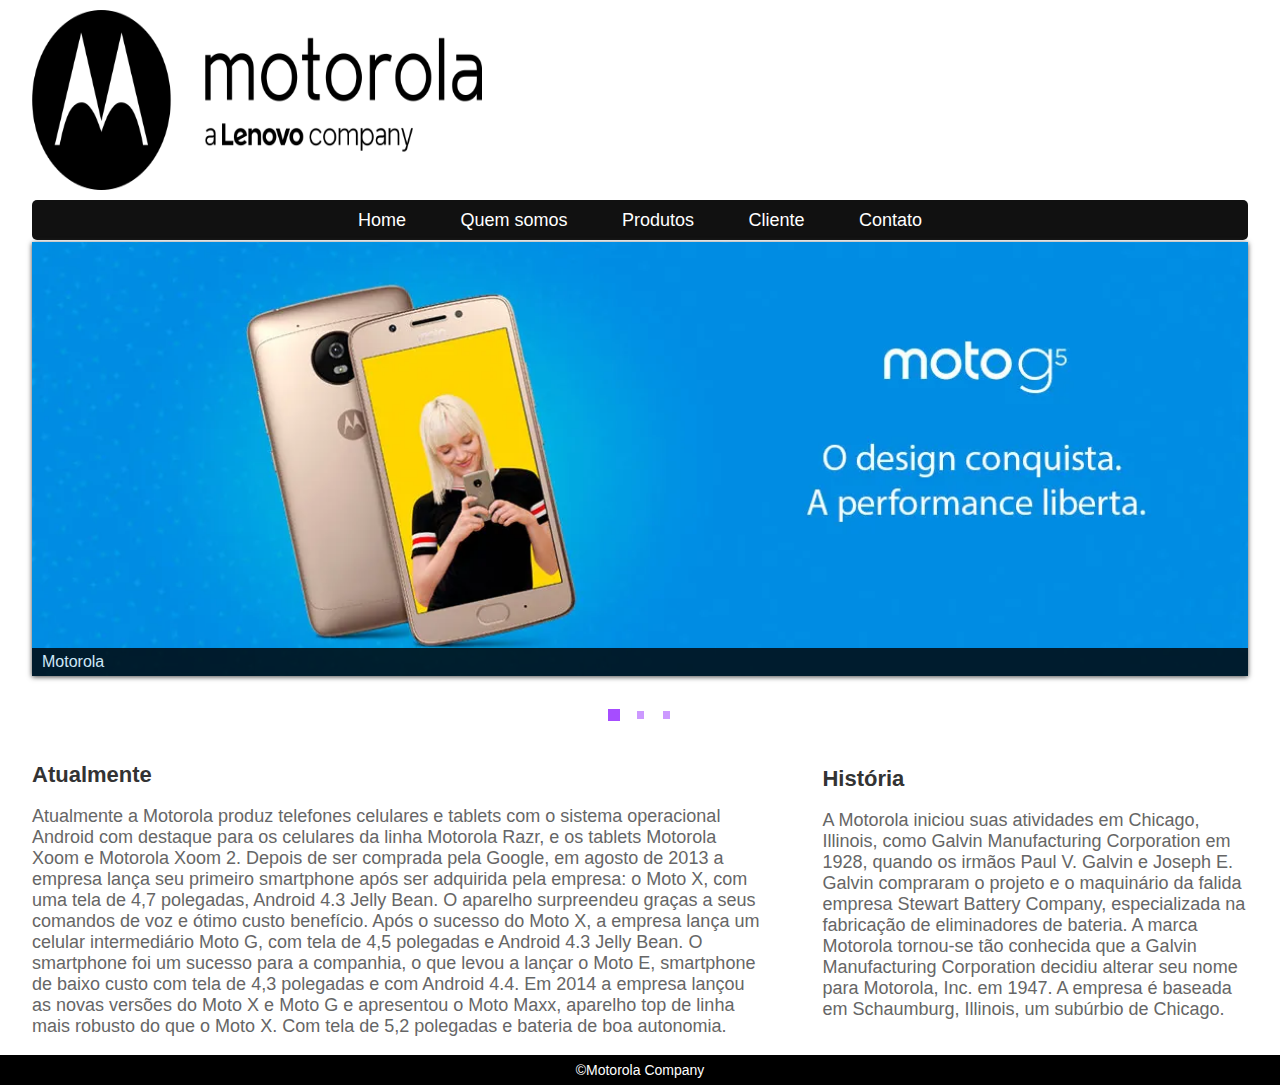
==== cms/index.html @ 976c89d6 "Adicionando pasta cms" ====
<!doctype html>
<html>
<head>
<meta charset="utf-8">

    <title>Motorola - Site Oficial</title>
    
	<link rel="stylesheet" href="css/default.css" type="text/css" media="screen" />   
    <link rel="stylesheet" href="css/nivo-slider.css" type="text/css" media="screen" />
	
	<link href="css/estilo.css" rel="stylesheet" type="text/css">
	<link href="css/index.css" rel="stylesheet" type="text/css">
   
	<script type="text/javascript" src="js/jquery-1.9.0.min.js"></script>
    <script type="text/javascript" src="js/jquery.nivo.slider.js"></script>
    <script type="text/javascript">
    $(window).load(function() {
        $('#slider').nivoSlider();
    });
    </script>
	
	<meta name="viewport" content="width=device-width, initial-scale=1.0">
	
</head>
<body>
<section class="container">
	<header class="topo">
		<div class="logo">
		
			<img src="images/logo.png" width="450" height="180" class="imglogo"/>
			
		</div> <!-- Fim Logo -->
		
		<nav class="menu">
	
			<a href="index.html">Home</a>
			<a href="quemsomos.html">Quem somos</a>
			<a href="produtos.html">Produtos</a>
			<a href="cliente.html">Cliente</a>
			<a href="contato.html">Contato</a>
		</nav>
	</header>

	<div class="banner">
	
    <div class="slider-wrapper theme-default">
            <div id="slider" class="nivoSlider"> 
				<img src="images/motorola.jpg" width="1200" data-thumb="images/foto-moto.jpg" alt="" title="Motorola" />
				<img src="images/motorola2.jpg" width="1200" data-thumb="images/foto-moto2.jpg" alt="" title="Motorola" />
                <img src="images/motorola3.jpg" width="1200" data-thumb="images/foto-moto3" alt="" title="Motorola" data-transition="slideInLeft" />
				
            </div>            
        </div>
	</div> <!-- Fim do banner -->
	
	<div id="anunciotablet">
		Acessando de um tablet? Aqui você encontra diversos e-books...
	</div><!-- Fim Anúncio Tablet -->
    
	<article id="conteudo">
	<h1>Atualmente</h1>
<p>Atualmente a Motorola produz telefones celulares e tablets com o sistema operacional Android com destaque para os celulares da linha Motorola Razr, e os tablets Motorola Xoom e Motorola Xoom 2. Depois de ser comprada pela Google, em agosto de 2013 a empresa lança seu primeiro smartphone após ser adquirida pela empresa: o Moto X, com uma tela de 4,7 polegadas, Android 4.3 Jelly Bean. O aparelho surpreendeu graças a seus comandos de voz e ótimo custo benefício. Após o sucesso do Moto X, a empresa lança um celular intermediário Moto G, com tela de 4,5 polegadas e Android 4.3 Jelly Bean.
O smartphone foi um sucesso para a companhia, o que levou a lançar o Moto E, smartphone de baixo custo com tela de 4,3 polegadas e com Android 4.4.
Em 2014 a empresa lançou as novas versões do Moto X e Moto G e apresentou o Moto Maxx, aparelho top de linha mais robusto do que o Moto X. Com tela de 5,2 polegadas e bateria de boa autonomia.</p>

	</article>
	
	<aside id="coluna">
	<h2>História</h2>
<p>A Motorola iniciou suas atividades em Chicago, Illinois, como Galvin Manufacturing Corporation em 1928, quando os irmãos Paul V. Galvin e Joseph E. Galvin compraram o projeto e o maquinário da falida empresa Stewart Battery Company, especializada na fabricação de eliminadores de bateria. A marca Motorola tornou-se tão conhecida que a Galvin Manufacturing Corporation decidiu alterar seu nome para Motorola, Inc. em 1947. A empresa é baseada em Schaumburg, Illinois, um subúrbio de Chicago.</p>
	</aside>
	
	</section> <!-- Fim Container -->
	
	<footer class="rodape">
	&copy;Motorola Company
	
	</footer>
	
</body>
</html>
---- cms/css/default.css ----
/*
Skin Name: Nivo Slider Default Theme
Skin URI: http://nivo.dev7studios.com
Description: The default skin for the Nivo Slider.
Version: 1.3
Author: Gilbert Pellegrom
Author URI: http://dev7studios.com
Supports Thumbs: true
*/

.theme-default .nivoSlider {
	position:relative;
	background:#fff url(loading.gif) no-repeat 50% 50%;
    margin-bottom:10px;
    -webkit-box-shadow: 0px 1px 5px 0px #4a4a4a;
    -moz-box-shadow: 0px 1px 5px 0px #4a4a4a;
    box-shadow: 0px 1px 5px 0px #4a4a4a;
}
.theme-default .nivoSlider img {
	position:absolute;
	top:0px;
	left:0px;
	display:none;
}
.theme-default .nivoSlider a {
	border:0;
	display:block;
}

.theme-default .nivo-controlNav {
	text-align: center;
	padding: 20px 0;
}
.theme-default .nivo-controlNav a {
	display:inline-block;
	width:22px;
	height:22px;
	background:url(bullets.png) no-repeat;
	text-indent:-9999px;
	border:0;
	margin: 0 2px;
}
.theme-default .nivo-controlNav a.active {
	background-position:0 -22px;
}

.theme-default .nivo-directionNav a {
	display:block;
	width:30px;
	height:30px;
	background:url(arrows.png) no-repeat;
	text-indent:-9999px;
	border:0;
	opacity: 0;
	-webkit-transition: all 200ms ease-in-out;
    -moz-transition: all 200ms ease-in-out;
    -o-transition: all 200ms ease-in-out;
    transition: all 200ms ease-in-out;
	position:absolute;
	top:50%;
	z-index:100;
}	


.theme-default:hover .nivo-directionNav a { opacity: 1; }
.theme-default a.nivo-nextNav {
	background-position:-30px 0;
	right:15px;
	
}
.theme-default a.nivo-prevNav {
	left:15px;
}

.theme-default .nivo-caption {
    font-family: Helvetica, Arial, sans-serif;
}
.theme-default .nivo-caption a {
    color:#fff;
    border-bottom:1px dotted #fff;
}
.theme-default .nivo-caption a:hover {
    color:#fff;
}

.theme-default .nivo-controlNav.nivo-thumbs-enabled {
	width: 100%;
}
.theme-default .nivo-controlNav.nivo-thumbs-enabled a {
	width: auto;
	height: auto;
	background: none;
	margin-bottom: 5px;
}
.theme-default .nivo-controlNav.nivo-thumbs-enabled img {
	display: block;
	width: 120px;
	height: auto;
}
---- cms/css/estilo.css ----
body{
	margin:0px;
	padding:0px;

	font-family:"trebuchet ms", arial;
}

section.container{
	width:95%;
	height:auto;
	margin:auto;
}

section.container div#banner{
	width:95%;
	height:auto;
	clear:both;
	
}

section.container div#banner img{
	width:100%
}

section.container header.topo div.logo{
	width:204px;
	height:160px;
	margin:10px auto;
	float:left;
}

section.container header.topo nav.menu{
	width:100%;
	height:40px;
	background-color:#111111;
	float:left;
	text-align:center;
	border-radius:5px;
	margin-bottom:2px;
	margin-top:20px;
		
}

section.container header.topo nav.menu a{
	color:#ffffff;
	text-decoration:none;
	font-size:18px;
	line-height:40px;
	margin:0 25px;
}

section.container header.topo nav.menu a:hover{
	text-decoration:underline;
}

footer.rodape{
	width:100%;
	height:30px;
	float:left;
	background-color:#000000;
	text-align:center;
	line-height:30px;
	font-size:14px;
	color:white;
}

@media screen and (max-width:667px){
	
	section.container header.topo nav.menu a{
		display:0 10px;
		font-size:15px;
	}

	section.container header.topo div.logo{
		width:250px;
		height:100px;
		float:none;
		display:block;
		margin:auto;
	}
	section.container header.topo div.logo img.imglogo{
		width:250px;
		height:100px;
	}
}

@media screen and (max-width:457px){
	
	section.container header.topo nav.menu{
		height:auto;
	}
	
	section.container header.topo nav.menu a{
		display:block;
		border-bottom:1px solid #ccc;
	}

	section.container header.topo nav.menu a:last-child{ /*último elemento*/
		border:none;
	}
	
	section.container header.topo div.logo{
		width:275px;
		height:130px;
	}
	
		section.container header.topo div.logo img.imglogo{
			width:275px;
			height:130px;
	}
}

@media screen and (max-width:357px){
	
	section.container div.banner{
		display:none;
	}
---- cms/css/index.css ----
@charset "utf-8";

section.container div#anunciotablet{
	width:100%;
	float:left;
	text-align:center;
	color:#fff;
	background-color:#CB602F;
	padding:5px 0;
	display:none;
}

section.container article#conteudo h1{
	font-size:22px;
	color:#333333;
}

section.container article#conteudo p{
	color:#666666;
	font-size:18px;
}

section.container aside#coluna h2{
	font-size:22px;
	color:#333333;
}

section.container aside#coluna p{
	font-size:18px;
	color:#666666;
}

section.container article#conteudo{
	width:60%;
	float:left;
}

section.container aside#coluna{
	width:35%;
	float:right;
}

/*Media Queries*/

@media screen and (max-width:992px) and (min-width:668px)
{
	section.container div#anunciotablet{
		display:block;
	}
}

@media screen and (max-width:667px)
{
	section.container div#anunciotablet{
		display:block;
		background-color:gray;
	}
}

@media screen and (max-width:457px)
{
	section.container div#anunciotablet{
		display:none;
	}
}

@media screen and (max-width:357px)
{
	section.container article#conteudo, section.container aside#coluna{
		width:100%;
}
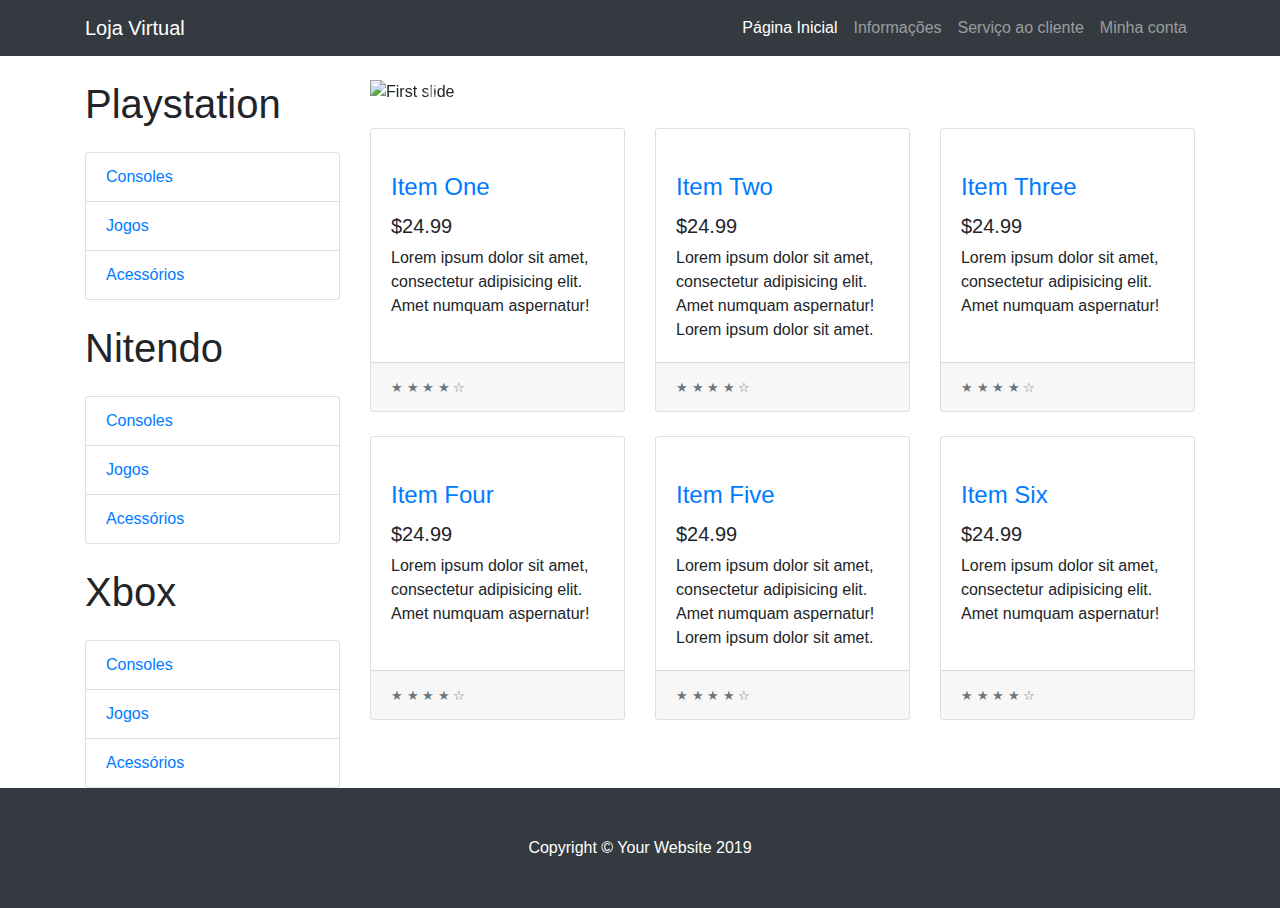
==== commit d7a1b2f2: "Nova pasta cms" ====
--- a/cms/index.html
+++ b/cms/index.html
@@ -1,81 +1,237 @@
-<!doctype html>
-<html>
+<!DOCTYPE html>
+<html lang="en">
+
 <head>
-<meta charset="utf-8">
-
-    <title>Motorola - Site Oficial</title>
+
+  <meta charset="utf-8">
+  <meta name="viewport" content="width=device-width, initial-scale=1, shrink-to-fit=no">
+  <meta name="description" content="">
+  <meta name="author" content="">
+
+  <title>Loja Virtual</title>
+
+  <!-- Bootstrap core CSS -->
+  <link href="vendor/bootstrap/css/bootstrap.min.css" rel="stylesheet">
+
+  <!-- Custom styles for this template -->
+  <link href="css/shop-homepage.css" rel="stylesheet">
+
+</head>
+
+<body>
+
+  <!-- Navigation -->
+  <nav class="navbar navbar-expand-lg navbar-dark bg-dark fixed-top">
+    <div class="container">
+      <a class="navbar-brand" href="#">Loja Virtual</a>
+      <button class="navbar-toggler" type="button" data-toggle="collapse" data-target="#navbarResponsive" aria-controls="navbarResponsive" aria-expanded="false" aria-label="Toggle navigation">
+        <span class="navbar-toggler-icon"></span>
+      </button>
+      <div class="collapse navbar-collapse" id="navbarResponsive">
+        <ul class="navbar-nav ml-auto">
+          <li class="nav-item active">
+            <a class="nav-link" href="#">Página Inicial
+              <span class="sr-only">(current)</span>
+            </a>
+          </li>
+          <li class="nav-item">
+            <a class="nav-link" href="#">Informações</a>
+          </li>
+          <li class="nav-item">
+            <a class="nav-link" href="#">Serviço ao cliente</a>
+          </li>
+          <li class="nav-item">
+            <a class="nav-link" href="#">Minha conta</a>
+          </li>
+        </ul>
+      </div>
+    </div>
+  </nav>
+
+  <!-- Page Content -->
+  <div class="container">
+
+    <div class="row">
+
+      <div class="col-lg-3">
+
+        <h1 class="my-4">Playstation</h1>
+        <div class="list-group">
+          <a href="#" class="list-group-item">Consoles</a>
+          <a href="#" class="list-group-item">Jogos</a>
+          <a href="#" class="list-group-item">Acessórios</a>
+        </div>
+
+        <h1 class="my-4">Nitendo</h1>
+        <div class="list-group">
+          <a href="#" class="list-group-item">Consoles</a>
+          <a href="#" class="list-group-item">Jogos</a>
+          <a href="#" class="list-group-item">Acessórios</a>
+        </div>
+	  
+        <h1 class="my-4">Xbox</h1>
+        <div class="list-group">
+          <a href="#" class="list-group-item">Consoles</a>
+          <a href="#" class="list-group-item">Jogos</a>
+          <a href="#" class="list-group-item">Acessórios</a>
+        </div>
+		
+		</div>
     
-	<link rel="stylesheet" href="css/default.css" type="text/css" media="screen" />   
-    <link rel="stylesheet" href="css/nivo-slider.css" type="text/css" media="screen" />
-	
-	<link href="css/estilo.css" rel="stylesheet" type="text/css">
-	<link href="css/index.css" rel="stylesheet" type="text/css">
-   
-	<script type="text/javascript" src="js/jquery-1.9.0.min.js"></script>
-    <script type="text/javascript" src="js/jquery.nivo.slider.js"></script>
-    <script type="text/javascript">
-    $(window).load(function() {
-        $('#slider').nivoSlider();
-    });
-    </script>
-	
-	<meta name="viewport" content="width=device-width, initial-scale=1.0">
-	
-</head>
-<body>
-<section class="container">
-	<header class="topo">
-		<div class="logo">
-		
-			<img src="images/logo.png" width="450" height="180" class="imglogo"/>
-			
-		</div> <!-- Fim Logo -->
-		
-		<nav class="menu">
-	
-			<a href="index.html">Home</a>
-			<a href="quemsomos.html">Quem somos</a>
-			<a href="produtos.html">Produtos</a>
-			<a href="cliente.html">Cliente</a>
-			<a href="contato.html">Contato</a>
-		</nav>
-	</header>
-
-	<div class="banner">
-	
-    <div class="slider-wrapper theme-default">
-            <div id="slider" class="nivoSlider"> 
-				<img src="images/motorola.jpg" width="1200" data-thumb="images/foto-moto.jpg" alt="" title="Motorola" />
-				<img src="images/motorola2.jpg" width="1200" data-thumb="images/foto-moto2.jpg" alt="" title="Motorola" />
-                <img src="images/motorola3.jpg" width="1200" data-thumb="images/foto-moto3" alt="" title="Motorola" data-transition="slideInLeft" />
-				
-            </div>            
-        </div>
-	</div> <!-- Fim do banner -->
-	
-	<div id="anunciotablet">
-		Acessando de um tablet? Aqui você encontra diversos e-books...
-	</div><!-- Fim Anúncio Tablet -->
-    
-	<article id="conteudo">
-	<h1>Atualmente</h1>
-<p>Atualmente a Motorola produz telefones celulares e tablets com o sistema operacional Android com destaque para os celulares da linha Motorola Razr, e os tablets Motorola Xoom e Motorola Xoom 2. Depois de ser comprada pela Google, em agosto de 2013 a empresa lança seu primeiro smartphone após ser adquirida pela empresa: o Moto X, com uma tela de 4,7 polegadas, Android 4.3 Jelly Bean. O aparelho surpreendeu graças a seus comandos de voz e ótimo custo benefício. Após o sucesso do Moto X, a empresa lança um celular intermediário Moto G, com tela de 4,5 polegadas e Android 4.3 Jelly Bean.
-O smartphone foi um sucesso para a companhia, o que levou a lançar o Moto E, smartphone de baixo custo com tela de 4,3 polegadas e com Android 4.4.
-Em 2014 a empresa lançou as novas versões do Moto X e Moto G e apresentou o Moto Maxx, aparelho top de linha mais robusto do que o Moto X. Com tela de 5,2 polegadas e bateria de boa autonomia.</p>
-
-	</article>
-	
-	<aside id="coluna">
-	<h2>História</h2>
-<p>A Motorola iniciou suas atividades em Chicago, Illinois, como Galvin Manufacturing Corporation em 1928, quando os irmãos Paul V. Galvin e Joseph E. Galvin compraram o projeto e o maquinário da falida empresa Stewart Battery Company, especializada na fabricação de eliminadores de bateria. A marca Motorola tornou-se tão conhecida que a Galvin Manufacturing Corporation decidiu alterar seu nome para Motorola, Inc. em 1947. A empresa é baseada em Schaumburg, Illinois, um subúrbio de Chicago.</p>
-	</aside>
-	
-	</section> <!-- Fim Container -->
-	
-	<footer class="rodape">
-	&copy;Motorola Company
-	
-	</footer>
-	
+      <!-- /.col-lg-3 -->
+
+      <div class="col-lg-9">
+
+        <div id="carouselExampleIndicators" class="carousel slide my-4" data-ride="carousel">
+          <ol class="carousel-indicators">
+            <li data-target="#carouselExampleIndicators" data-slide-to="0" class="active"></li>
+            <li data-target="#carouselExampleIndicators" data-slide-to="1"></li>
+            <li data-target="#carouselExampleIndicators" data-slide-to="2"></li>
+          </ol>
+          <div class="carousel-inner" role="listbox">
+            <div class="carousel-item active">
+              <img class="d-block img-fluid" src="http://placehold.it/900x350" alt="First slide">
+            </div>
+            <div class="carousel-item">
+              <img class="d-block img-fluid" src="http://placehold.it/900x350" alt="Second slide">
+            </div>
+            <div class="carousel-item">
+              <img class="d-block img-fluid" src="http://placehold.it/900x350" alt="Third slide">
+            </div>
+          </div>
+          <a class="carousel-control-prev" href="#carouselExampleIndicators" role="button" data-slide="prev">
+            <span class="carousel-control-prev-icon" aria-hidden="true"></span>
+            <span class="sr-only">Previous</span>
+          </a>
+          <a class="carousel-control-next" href="#carouselExampleIndicators" role="button" data-slide="next">
+            <span class="carousel-control-next-icon" aria-hidden="true"></span>
+            <span class="sr-only">Next</span>
+          </a>
+        </div>
+
+        <div class="row">
+
+          <div class="col-lg-4 col-md-6 mb-4">
+            <div class="card h-100">
+              <a href="#"><img class="card-img-top" src="http://placehold.it/700x400" alt=""></a>
+              <div class="card-body">
+                <h4 class="card-title">
+                  <a href="#">Item One</a>
+                </h4>
+                <h5>$24.99</h5>
+                <p class="card-text">Lorem ipsum dolor sit amet, consectetur adipisicing elit. Amet numquam aspernatur!</p>
+              </div>
+              <div class="card-footer">
+                <small class="text-muted">&#9733; &#9733; &#9733; &#9733; &#9734;</small>
+              </div>
+            </div>
+          </div>
+
+          <div class="col-lg-4 col-md-6 mb-4">
+            <div class="card h-100">
+              <a href="#"><img class="card-img-top" src="http://placehold.it/700x400" alt=""></a>
+              <div class="card-body">
+                <h4 class="card-title">
+                  <a href="#">Item Two</a>
+                </h4>
+                <h5>$24.99</h5>
+                <p class="card-text">Lorem ipsum dolor sit amet, consectetur adipisicing elit. Amet numquam aspernatur! Lorem ipsum dolor sit amet.</p>
+              </div>
+              <div class="card-footer">
+                <small class="text-muted">&#9733; &#9733; &#9733; &#9733; &#9734;</small>
+              </div>
+            </div>
+          </div>
+
+          <div class="col-lg-4 col-md-6 mb-4">
+            <div class="card h-100">
+              <a href="#"><img class="card-img-top" src="http://placehold.it/700x400" alt=""></a>
+              <div class="card-body">
+                <h4 class="card-title">
+                  <a href="#">Item Three</a>
+                </h4>
+                <h5>$24.99</h5>
+                <p class="card-text">Lorem ipsum dolor sit amet, consectetur adipisicing elit. Amet numquam aspernatur!</p>
+              </div>
+              <div class="card-footer">
+                <small class="text-muted">&#9733; &#9733; &#9733; &#9733; &#9734;</small>
+              </div>
+            </div>
+          </div>
+
+          <div class="col-lg-4 col-md-6 mb-4">
+            <div class="card h-100">
+              <a href="#"><img class="card-img-top" src="http://placehold.it/700x400" alt=""></a>
+              <div class="card-body">
+                <h4 class="card-title">
+                  <a href="#">Item Four</a>
+                </h4>
+                <h5>$24.99</h5>
+                <p class="card-text">Lorem ipsum dolor sit amet, consectetur adipisicing elit. Amet numquam aspernatur!</p>
+              </div>
+              <div class="card-footer">
+                <small class="text-muted">&#9733; &#9733; &#9733; &#9733; &#9734;</small>
+              </div>
+            </div>
+          </div>
+
+          <div class="col-lg-4 col-md-6 mb-4">
+            <div class="card h-100">
+              <a href="#"><img class="card-img-top" src="http://placehold.it/700x400" alt=""></a>
+              <div class="card-body">
+                <h4 class="card-title">
+                  <a href="#">Item Five</a>
+                </h4>
+                <h5>$24.99</h5>
+                <p class="card-text">Lorem ipsum dolor sit amet, consectetur adipisicing elit. Amet numquam aspernatur! Lorem ipsum dolor sit amet.</p>
+              </div>
+              <div class="card-footer">
+                <small class="text-muted">&#9733; &#9733; &#9733; &#9733; &#9734;</small>
+              </div>
+            </div>
+          </div>
+
+          <div class="col-lg-4 col-md-6 mb-4">
+            <div class="card h-100">
+              <a href="#"><img class="card-img-top" src="http://placehold.it/700x400" alt=""></a>
+              <div class="card-body">
+                <h4 class="card-title">
+                  <a href="#">Item Six</a>
+                </h4>
+                <h5>$24.99</h5>
+                <p class="card-text">Lorem ipsum dolor sit amet, consectetur adipisicing elit. Amet numquam aspernatur!</p>
+              </div>
+              <div class="card-footer">
+                <small class="text-muted">&#9733; &#9733; &#9733; &#9733; &#9734;</small>
+              </div>
+            </div>
+          </div>
+
+        </div>
+        <!-- /.row -->
+
+      </div>
+      <!-- /.col-lg-9 -->
+
+    </div>
+    <!-- /.row -->
+
+  </div>
+  <!-- /.container -->
+
+  <!-- Footer -->
+  
+  <footer class="py-5 bg-dark">
+    <div class="container">
+      <p class="m-0 text-center text-white">Copyright &copy; Your Website 2019</p>
+    </div>
+    <!-- /.container -->
+  </footer>
+
+  <!-- Bootstrap core JavaScript -->
+  <script src="vendor/jquery/jquery.min.js"></script>
+  <script src="vendor/bootstrap/js/bootstrap.bundle.min.js"></script>
+
 </body>
-</html>+
+</html>
--- a/cms/css/shop-homepage.css
+++ b/cms/css/shop-homepage.css
@@ -0,0 +1,8 @@
+/*!
+ * Start Bootstrap - Shop Homepage (https://startbootstrap.com/template-overviews/shop-homepage)
+ * Copyright 2013-2019 Start Bootstrap
+ * Licensed under MIT (https://github.com/BlackrockDigital/startbootstrap-shop-homepage/blob/master/LICENSE)
+ */
+body {
+  padding-top: 56px;
+}
